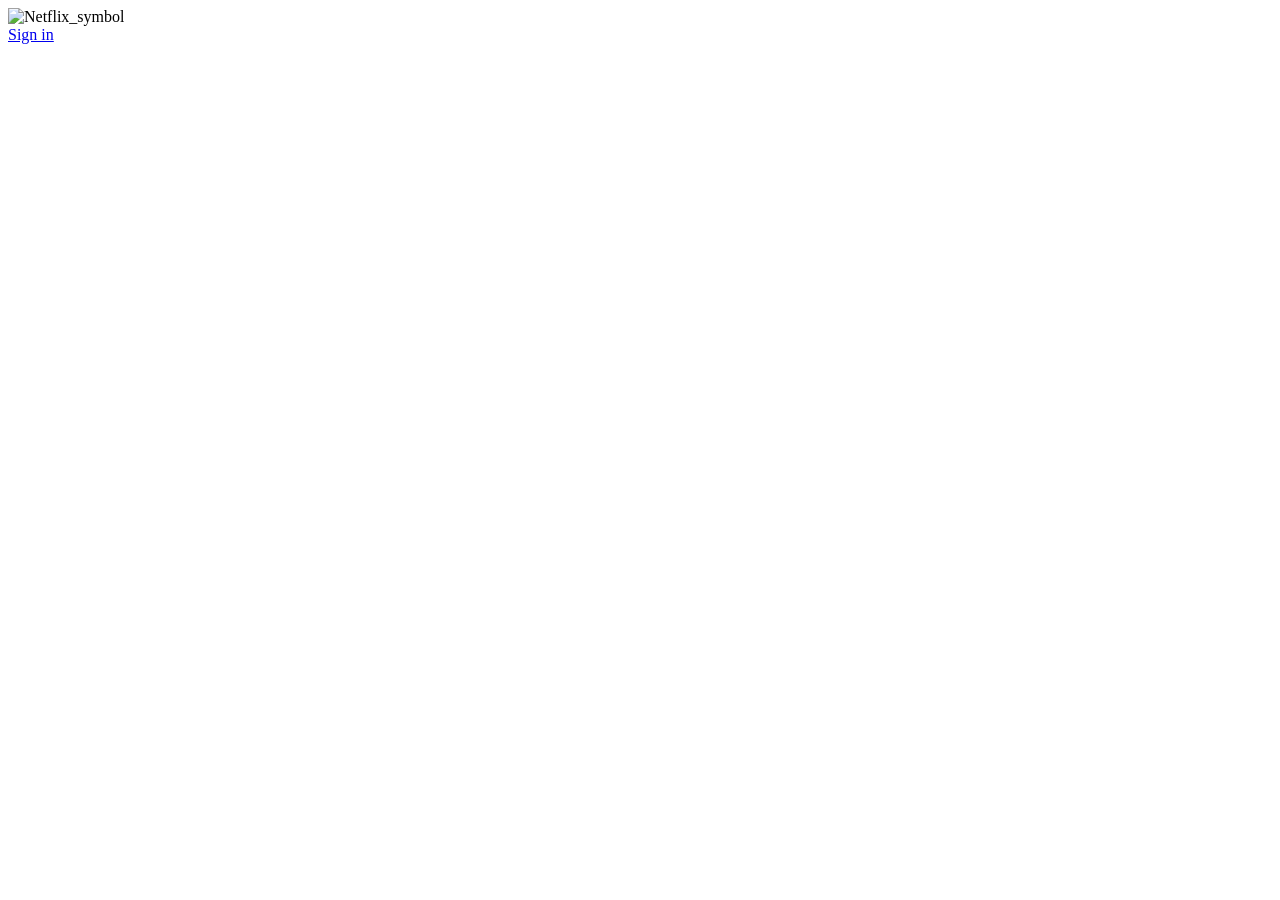
==== netflix.html @ 83359325 "Test commit" ====
<!DOCTYPE html>
<html lang="en">
<head>
    <meta charset="UTF-8">
    <meta name="viewport" content="width=device-width, initial-scale=1.0">
    <title>Netflix</title>
    <link rel="stylesheet" href="netflix.css">
</head>
<body>
    <header>
        <div class="logo"></div>
        <nav id="navbar">
            <div id="symbol">
                <img src="c:\Users\1038\Downloads\Netflix_Logo_RGB.png c:\Users\1038\Downloads\background.jpg" alt="Netflix_symbol" height="75px">
            </div>
            <a href="#signin">Sign in</a>
        </nav>
    </header>
</body>
</html>
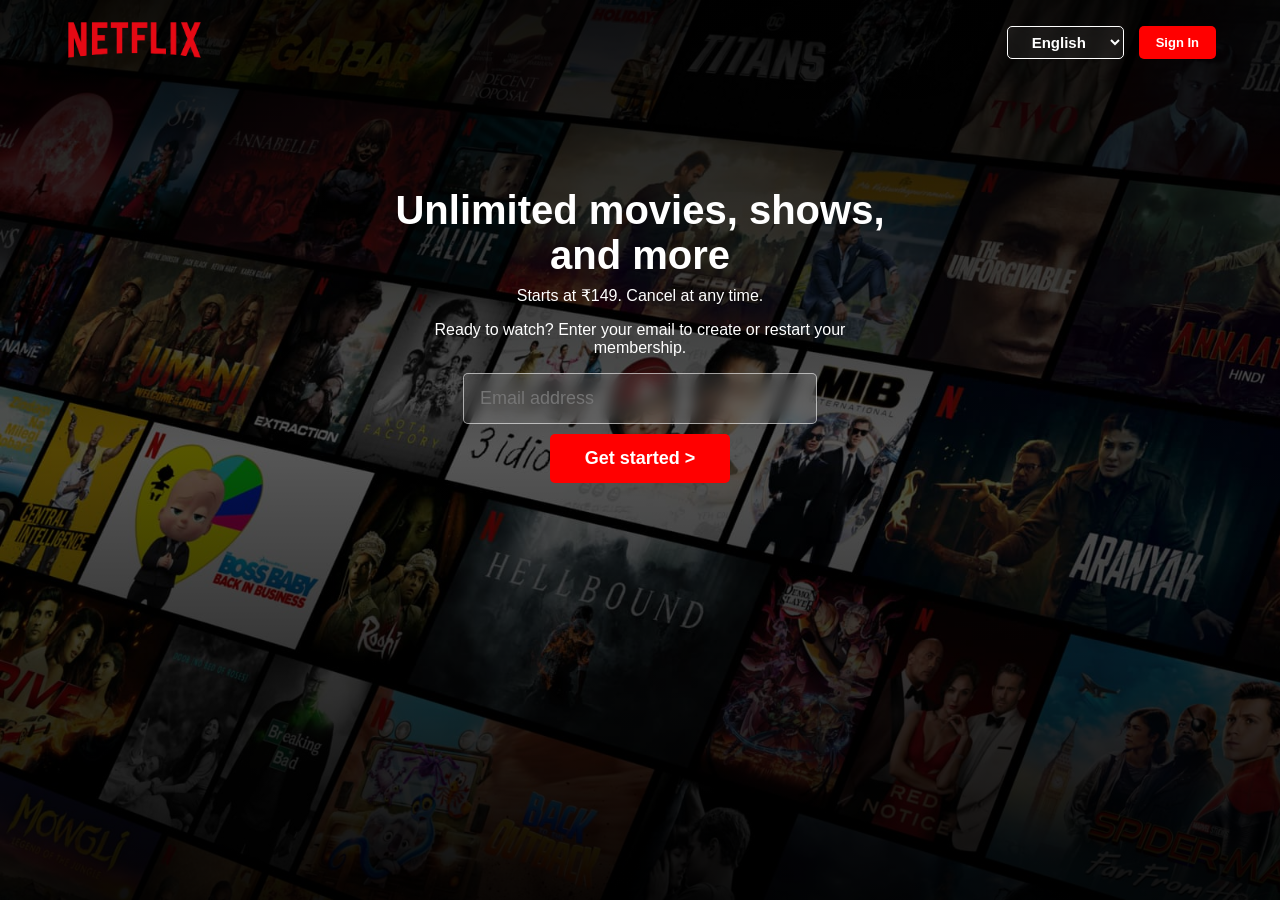
==== commit 2ed8d11c: "Completed the project Other changes awaiting rega- rding responsivenes" ====
--- a/netflix.html
+++ b/netflix.html
@@ -8,13 +8,28 @@
 </head>
 <body>
     <header>
-        <div class="logo"></div>
+        <div id="symbol">
+            <img src="Netflix_Logo_RGB.png" alt="Netflix_symbol" height="70px">
+        </div>
         <nav id="navbar">
-            <div id="symbol">
-                <img src="c:\Users\1038\Downloads\Netflix_Logo_RGB.png c:\Users\1038\Downloads\background.jpg" alt="Netflix_symbol" height="75px">
-            </div>
-            <a href="#signin">Sign in</a>
+            <select name="lang" id="lang">
+                <option value="English">English</option>
+                <option value="hindi">हिंदी</option>
+                <option value="arabic">العربية</option>
+            </select>
+            <a href="#signin">Sign In</a>
         </nav>
     </header>
+    <section class="main">
+    <div class="heading">
+        <h1>Unlimited movies, shows, and more</h1>
+        <p id="line1">Starts at ₹149. Cancel at any time.</p>
+        <p id="line2">Ready to watch? Enter your email to create or restart your membership.</p>
+        <div id="email">
+            <input type="email" name="email" placeholder="Email address">
+            <button>Get started ></button>
+        </div>
+    </div>
+    </section>
 </body>
 </html>
--- a/netflix.css
+++ b/netflix.css
@@ -0,0 +1,164 @@
+* {
+    margin: 0;
+    padding: 0;
+    font-family: "poppins", sans-serif;
+}
+
+body {
+    width: 100vw;
+    height: 100vh;
+    background-image: linear-gradient(to bottom, rgba(0, 0, 0, 0.913), rgba(0, 0, 0, 0.548), rgba(0, 0, 0, 0.92)), url(background.jpg);
+    background-size: cover;
+    z-index: -1;
+}
+
+header {
+    display: flex;
+    justify-content: space-between;
+    align-items: center;
+    padding: 5px 5vw 0 4vw;
+}
+
+#navbar {
+    display: flex;
+    justify-content: center;
+    align-items: center;
+    gap: 15px;
+}
+
+select {
+    border: 1px solid rgb(255, 255, 255);
+    background-color: rgba(255, 255, 255, 0.062);
+    padding: 6px 20px;
+    font-size: 15px;
+    border-radius: 5px;
+    color: white;
+    font-weight: 700;
+    backdrop-filter: blur(7px);
+}
+
+#lang option {
+    color: black;
+}
+
+select:focus {
+    border: 2px solid rgb(255, 255, 255);
+}
+
+#navbar a {
+    font-size: 13px;
+    color: white;
+    font-weight: 700;
+    background-color: red;
+    border: none;
+    padding: 9px 17px;
+    text-decoration: none;
+    border-radius: 5px;
+}
+
+.main {
+    display: flex;
+    justify-content: center;
+    align-items: center;
+    flex-direction: column;
+    z-index: 5;
+    margin: 32px 0 0;
+    min-height: 27rem;
+    width: 100%;
+    max-width: 120rem;
+    padding: 16px 0 0;
+    box-sizing: border-box;
+}
+
+.heading {
+    display: flex;
+    justify-content: center;
+    align-items: center;
+    flex-direction: column;
+    width: 502px;
+    text-align: center;
+}
+
+.heading h1 {
+    color: white;
+    font-size: 40px;
+    margin: 0 0 8px;
+}
+
+#line1 {
+    color: white;
+    font-size: 16px;
+    margin: 0 0 16px;
+    font-weight: 400;
+}
+
+#line2 {
+    color: white;
+    font-size: 16px;
+    font-weight: 400;
+}
+
+#email {
+    display: flex;
+    justify-content: center;
+    align-items: center;
+    flex-direction: column;
+    padding: 16px 0 0;
+    gap: 10px;
+}
+
+#email input {
+    background-color: rgba(255, 255, 255, 0.107);
+    border: 1px solid rgba(255, 255, 255, 0.575);
+    padding: 14px 16px 14px;
+    font-size: 18px;
+    border-radius: 5px;
+    backdrop-filter: blur(7px);
+    width: 320px;
+}
+
+#email button {
+    background-color: rgb(255, 0, 0);
+    border: none;
+    padding: 14px 18px 14px 18px;
+    font-size: 18px;
+    border-radius: 5px;
+    color: white;
+    font-weight: 650;
+    width: 180px;
+}
+
+@media (max-width: 950px) {
+    .heading {
+        width: 432px;
+}
+    .heading h1 {
+        font-size: 32px;
+}
+    #symbol img {
+        height: 47px;
+}
+    #email input {
+        width: 240px;
+}
+}
+
+@media (max-width: 600px) {
+    .heading {
+    width: 100%;
+}
+    select {
+        width: 62px;
+    }
+    #email {
+        display: flex;
+        flex-direction: column;
+    }
+    #email input {
+        max-width: 420px;
+    }
+    .main {
+        padding: 7px;
+        box-sizing: border-box;
+    }
+}
